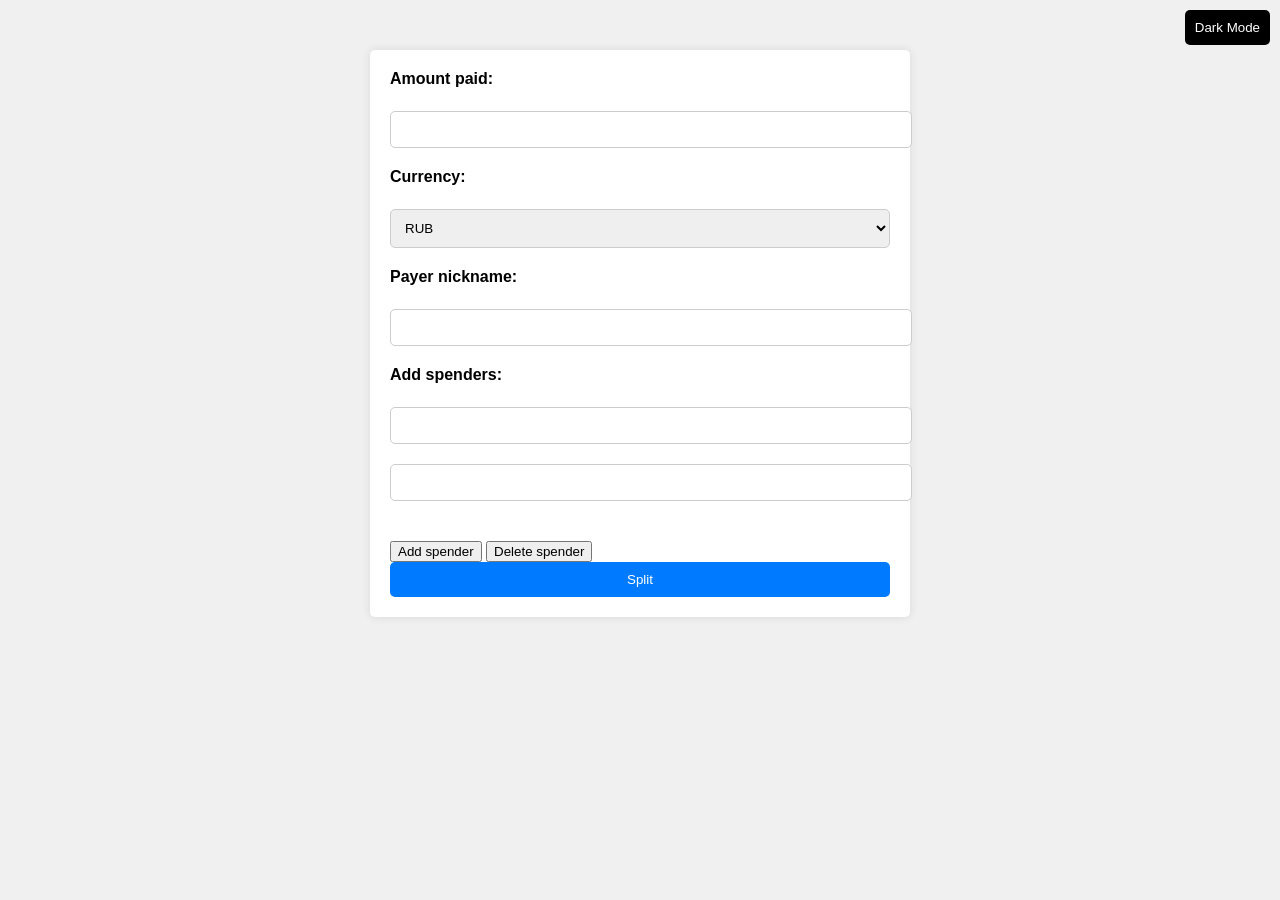
==== templates/update_index.html @ 26b279c8 "Add files via upload" ====
<!DOCTYPE html>
<html>
<head>
    <title>Payment Splitter</title>
    <style id="themeStyle">
        body {
            font-family: Arial, sans-serif;
            margin: 0;
            padding: 0;
            background-color: #f0f0f0;
            color: #000;
        }
        form {
            max-width: 500px;
            margin: 50px auto;
            padding: 20px;
            background-color: #fff;
            border-radius: 5px;
            box-shadow: 0px 0px 10px rgba(0,0,0,0.1);
        }
        label {
            display: block;
            margin-bottom: 5px;
            font-weight: bold;
        }
        input[type="text"], input[type="number"], select {
            width: 100%;
            padding: 10px;
            margin-bottom: 20px;
            border-radius: 5px;
            border: 1px solid #ccc;
        }
        input[type="submit"] {
            width: 100%;
            padding: 10px;
            border-radius: 5px;
            border: none;
            color: #fff;
            background-color: #007BFF;
            cursor: pointer;
        }
        input[type="submit"]:hover {
            background-color: #0056b3;
        }
        #spenderContainer {
            margin-bottom: 20px;
        }
        .spender {
            margin-bottom: 10px;
        }
        #darkMode {
            position: fixed;
            top: 10px;
            right: 10px;
            padding: 10px;
            border-radius: 5px;
            border: none;
            color: #fff;
            background-color: #000;
            cursor: pointer;
        }
    </style>
</head>
<body>
    <button id="darkMode">Dark Mode</button>
    <form id="paymentForm">
        <label for="amountPaid">Amount paid:</label><br>
        <input type="number" id="amountPaid" name="amountPaid"><br>
        <label for="currencyType">Currency:</label><br>
        <select id="currencyType" name="currencyType">
            <option value="rub">RUB</option>
            <!-- Добавьте другие валюты по необходимости -->
        </select><br>
        <label for="payerNickname">Payer nickname:</label><br>
        <input type="text" id="payerNickname" name="payerNickname"><br>
        <label for="spenders">Add spenders:</label><br>
        <div id="spenderContainer">
            <div class="spender">
                <input type="text" class="spenderName" name="spender1"><br>
                <input type="number" class="spenderAmount" name="spenderAmount1"><br>
            </div>
        </div>
        <button type="button" id="addSpender">Add spender</button>
        <button type="button" id="deleteSpender">Delete spender</button>
        <input type="submit" value="Split">
    </form>

    <script>
        document.getElementById('addSpender').addEventListener('click', function() {
            var spenderContainer = document.getElementById('spenderContainer');
            var newSpender = document.createElement('div');
            newSpender.className = 'spender';
            newSpender.innerHTML = '<input type="text" class="spenderName" name="spender' + (spenderContainer.children.length + 1) + '"><br>' +
                                   '<input type="number" class="spenderAmount" name="spenderAmount' + (spenderContainer.children.length + 1) + '"><br>';
            spenderContainer.appendChild(newSpender);
        });

        document.getElementById('deleteSpender').addEventListener('click', function() {
            var spenderContainer = document.getElementById('spenderContainer');
            if (spenderContainer.children.length > 0) {
                spenderContainer.removeChild(spenderContainer.lastChild);
            }
        });

        document.getElementById('paymentForm').addEventListener('submit', function(event) {
            event.preventDefault();
            var amountPaid = document.getElementById('amountPaid').value;
            var currencyType = document.getElementById('currencyType').value;
            var spenderNames = Array.from(document.getElementsByClassName('spenderName')).map(function(input) { return input.value; });
            var spenderAmounts = Array.from(document.getElementsByClassName('spenderAmount')).map(function(input) { return input.value; });
            if (currencyType === 'rub') {
                var exchangeRate = 0.011; // Замените это на актуальный курс обмена
                var amountInUsd = amountPaid * exchangeRate;
                console.log('Amount in USD: ' + amountInUsd);
            }
            var splitAmount = amountInUsd / spenderNames.length;
            console.log('Each spender should pay: ' + splitAmount);
        });
    </script>
</body>
</html>

</body>
</html>
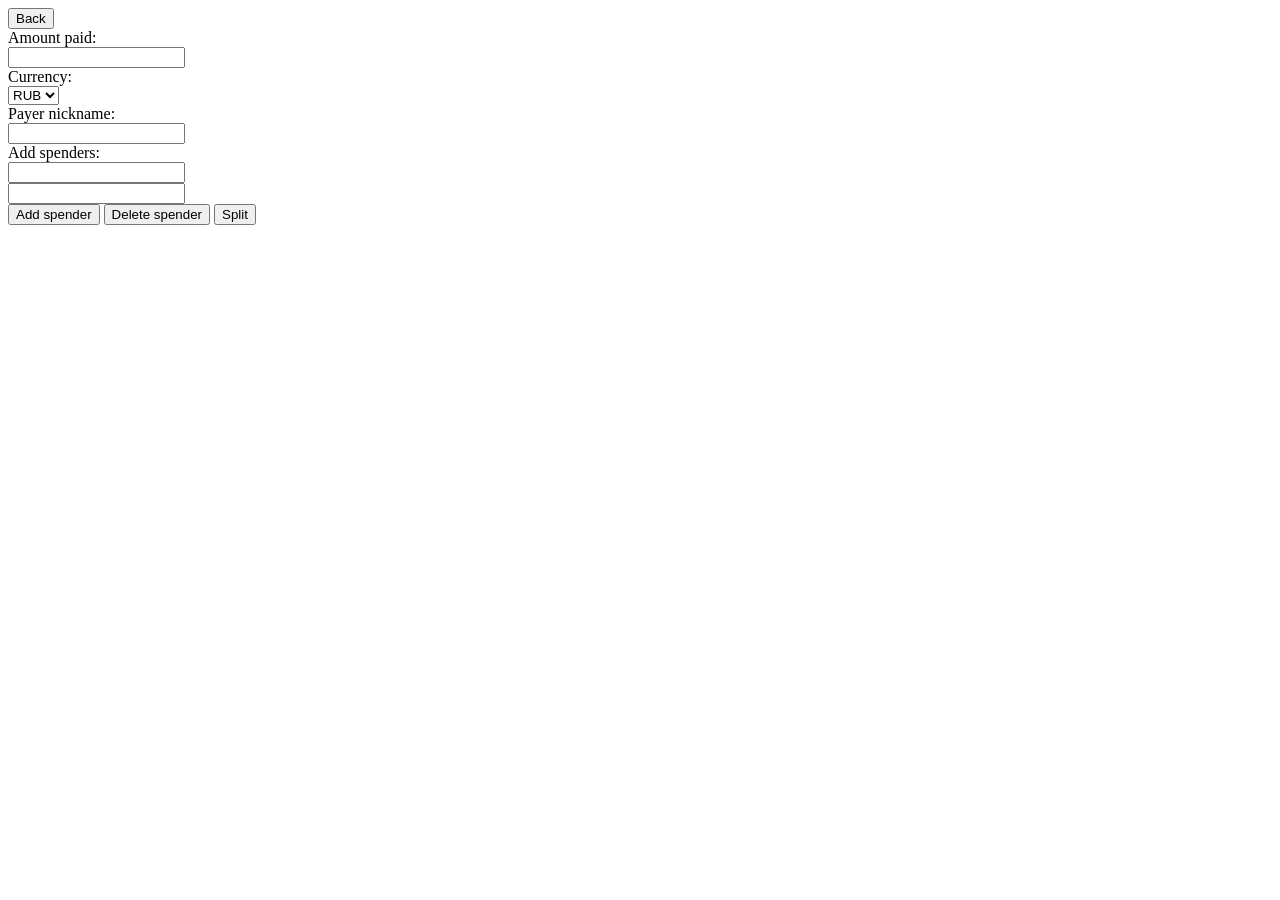
==== commit 491467b0: "NewVersion" ====
--- a/templates/update_index.html
+++ b/templates/update_index.html
@@ -1,68 +1,15 @@
 <!DOCTYPE html>
 <html>
+
 <head>
     <title>Payment Splitter</title>
-    <style id="themeStyle">
-        body {
-            font-family: Arial, sans-serif;
-            margin: 0;
-            padding: 0;
-            background-color: #f0f0f0;
-            color: #000;
-        }
-        form {
-            max-width: 500px;
-            margin: 50px auto;
-            padding: 20px;
-            background-color: #fff;
-            border-radius: 5px;
-            box-shadow: 0px 0px 10px rgba(0,0,0,0.1);
-        }
-        label {
-            display: block;
-            margin-bottom: 5px;
-            font-weight: bold;
-        }
-        input[type="text"], input[type="number"], select {
-            width: 100%;
-            padding: 10px;
-            margin-bottom: 20px;
-            border-radius: 5px;
-            border: 1px solid #ccc;
-        }
-        input[type="submit"] {
-            width: 100%;
-            padding: 10px;
-            border-radius: 5px;
-            border: none;
-            color: #fff;
-            background-color: #007BFF;
-            cursor: pointer;
-        }
-        input[type="submit"]:hover {
-            background-color: #0056b3;
-        }
-        #spenderContainer {
-            margin-bottom: 20px;
-        }
-        .spender {
-            margin-bottom: 10px;
-        }
-        #darkMode {
-            position: fixed;
-            top: 10px;
-            right: 10px;
-            padding: 10px;
-            border-radius: 5px;
-            border: none;
-            color: #fff;
-            background-color: #000;
-            cursor: pointer;
-        }
-    </style>
+    <link rel="stylesheet" href="styles/update_index.css" id="themestyle">
 </head>
+
 <body>
-    <button id="darkMode">Dark Mode</button>
+    <a href="index.html">
+        <button id="darkMode">Back</button>
+    </a>
     <form id="paymentForm">
         <label for="amountPaid">Amount paid:</label><br>
         <input type="number" id="amountPaid" name="amountPaid"><br>
@@ -80,45 +27,11 @@
                 <input type="number" class="spenderAmount" name="spenderAmount1"><br>
             </div>
         </div>
-        <button type="button" id="addSpender">Add spender</button>
-        <button type="button" id="deleteSpender">Delete spender</button>
+        <button type="button" class="g" id="addSpender">Add spender</button>
+        <button type="button" class="g" id="deleteSpender">Delete spender</button>
         <input type="submit" value="Split">
     </form>
+    <script src="scripts/scripts.js"></script>
+</body>
 
-    <script>
-        document.getElementById('addSpender').addEventListener('click', function() {
-            var spenderContainer = document.getElementById('spenderContainer');
-            var newSpender = document.createElement('div');
-            newSpender.className = 'spender';
-            newSpender.innerHTML = '<input type="text" class="spenderName" name="spender' + (spenderContainer.children.length + 1) + '"><br>' +
-                                   '<input type="number" class="spenderAmount" name="spenderAmount' + (spenderContainer.children.length + 1) + '"><br>';
-            spenderContainer.appendChild(newSpender);
-        });
-
-        document.getElementById('deleteSpender').addEventListener('click', function() {
-            var spenderContainer = document.getElementById('spenderContainer');
-            if (spenderContainer.children.length > 0) {
-                spenderContainer.removeChild(spenderContainer.lastChild);
-            }
-        });
-
-        document.getElementById('paymentForm').addEventListener('submit', function(event) {
-            event.preventDefault();
-            var amountPaid = document.getElementById('amountPaid').value;
-            var currencyType = document.getElementById('currencyType').value;
-            var spenderNames = Array.from(document.getElementsByClassName('spenderName')).map(function(input) { return input.value; });
-            var spenderAmounts = Array.from(document.getElementsByClassName('spenderAmount')).map(function(input) { return input.value; });
-            if (currencyType === 'rub') {
-                var exchangeRate = 0.011; // Замените это на актуальный курс обмена
-                var amountInUsd = amountPaid * exchangeRate;
-                console.log('Amount in USD: ' + amountInUsd);
-            }
-            var splitAmount = amountInUsd / spenderNames.length;
-            console.log('Each spender should pay: ' + splitAmount);
-        });
-    </script>
-</body>
-</html>
-
-</body>
-</html>
+</html>
